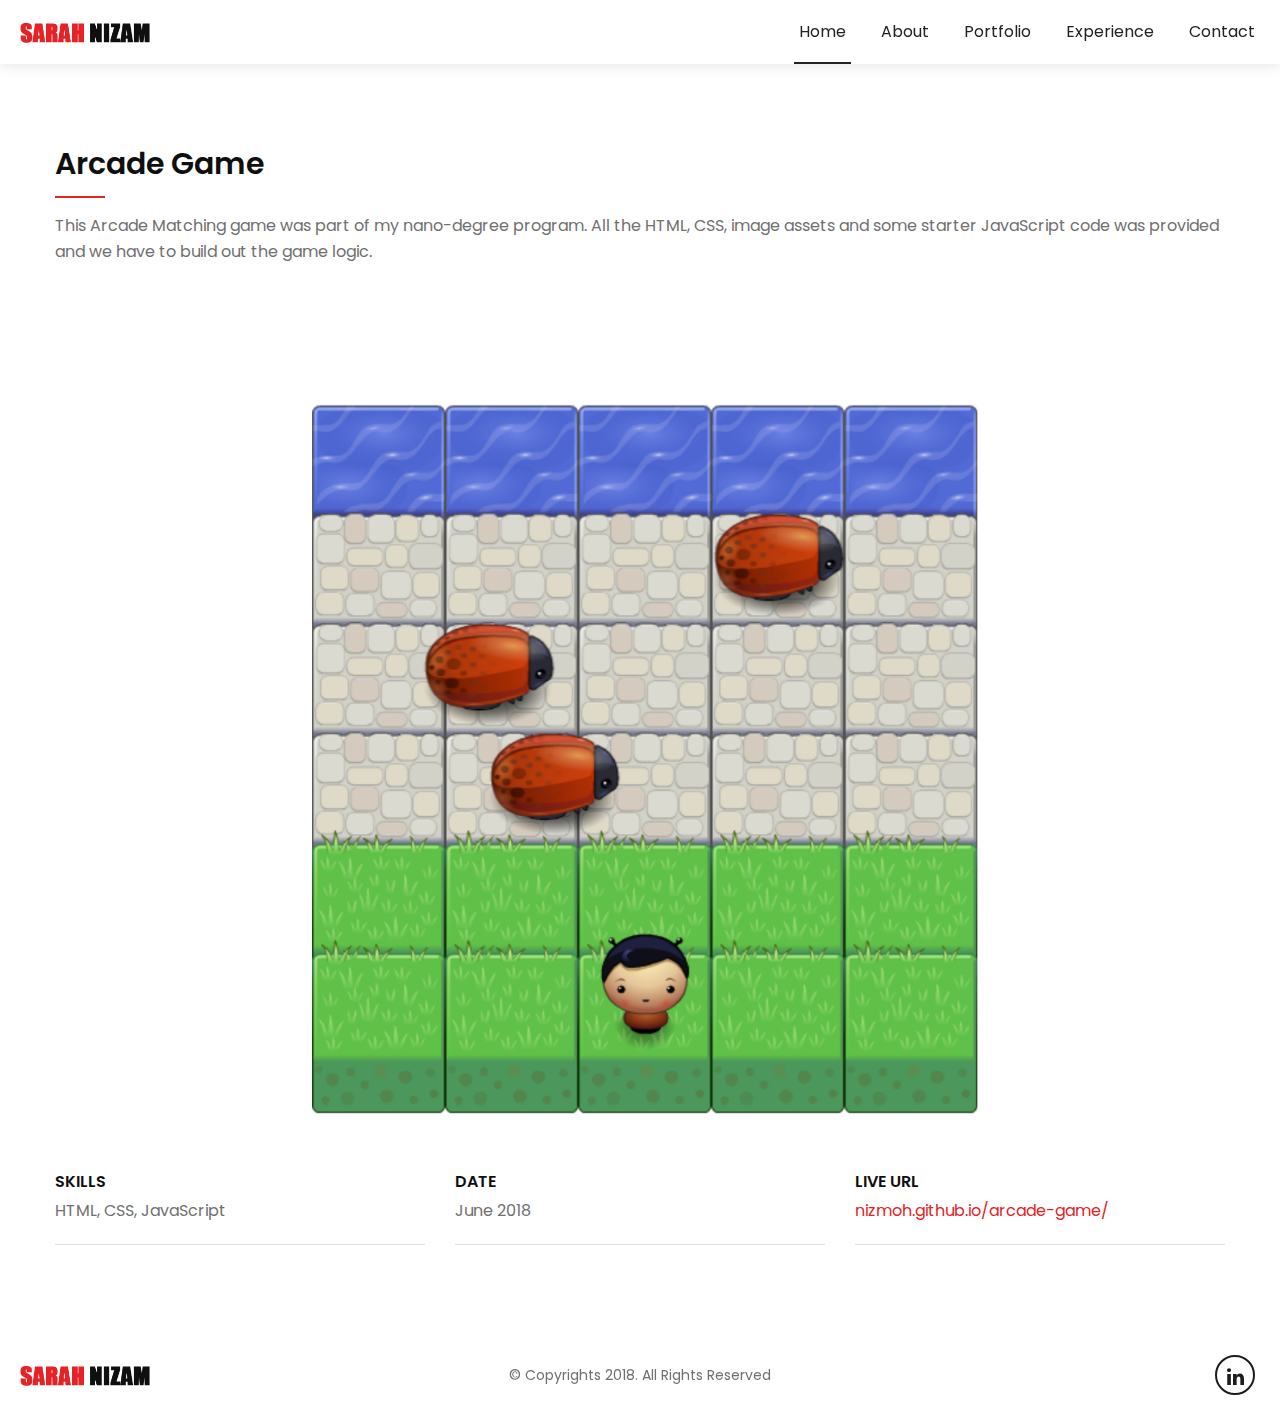
==== arcade-game-project.html @ ceddd2cd "init commit" ====
<!DOCTYPE html>
<html lang="en">
<head>
<title>SARAH NIZAM - Arcade Game</title>
<meta charset="utf-8">
<meta http-equiv="X-UA-Compatible" content="IE=edge">
<meta name="viewport" content="width=device-width, initial-scale=1.0">
<meta name="author" content="LitmusThemes">
<!-- description -->
<meta name="description" content="SARAH NIZAM - Arcade Games">
<link rel="shortcut icon" href="images/favicon.ico">

<link href="https://fonts.googleapis.com/css?family=Oswald:300,400,500,600,700" rel="stylesheet">
<link href="https://fonts.googleapis.com/css?family=Poppins:300,400,400i,500,600,700,800,900" rel="stylesheet"> 
<!-- Google Fonts -->
<link rel="stylesheet" type="text/css" href="css/bootstrap.css">
<!-- Bootstrap CSS -->
<link rel="stylesheet" type="text/css" href="css/font-awesome.css">
<!-- Font Awesome CSS -->
<link rel="stylesheet" type="text/css" href="css/animate.css">
<!-- animate CSS -->
<link rel="stylesheet" type="text/css" href="css/owl.carousel.css">
<!--- owl carousel Slider Css-->
<link rel="stylesheet" type="text/css" href="css/magnific-popup.css">
<!-- Lightbox CSS-->
<link rel="stylesheet" href="css/style.css">
<!-- Style CSS -->
<link rel="stylesheet" href="css/responsive.css">
<!-- Responsive  CSS -->
</head>
<body>
<div id="wrapper">
	
	<!--HEADER START-->
	<header id="header">
		<div class="container">
			<div class="navbar">
				<div class="logo">
					<span>
						<a href="index.html" id="logo">							
							<img class="logo-dark" src="images/logo.png" alt="Radiance">
						</a>
					</span>
				</div><!--/.logo-->
				<div class="navigation-row">
					<nav id="navigation">
						<button type="button" class="navbar-toggle" data-toggle="collapse" data-target=".navbar-collapse"> <i class="fa fa-bars"></i> </button>
						<div class="nav-box navbar-collapse collapse">
							<ul class="navigation-menu nav navbar-nav navbars scrollnav">
								<li class="active"><a href="index.html#home"><span>Home</span></a></li>
								<li><a href="index.html#about"><span>About</span></a></li>
								<li><a href="index.html#portfolio"><span>Portfolio</span></a></li>
								<li><a href="index.html#experience"><span>Experience</span></a></li>
								<li><a href="index.html#contact"><span>Contact</span></a></li>
							</ul><!--/.navigation-menu--> 
						</div><!--/.nav-box--> 
					</nav><!--/#navigation--> 
				</div><!--/.navigation-row--> 
			</div><!--/.navbar--> 
		</div><!--/.container--> 
	</header><!--/#header-->
	<!--HEADER END-->
	
    <section id="main">
        <div class="section">
        	<div class="container container-sm">
				<div class="row">
					<div class="col-12">
						<h3 class="hr-primary">Arcade Game</h3>
							<p>This Arcade Matching game was part of my nano-degree program. All the HTML, CSS, image assets and some starter JavaScript code was provided and we have to build out the game logic.</p>
						<div class="img-slider owl-carousel mt-30">
							<img src="images/arcade-game.png" alt="Modus Projectt">
						</div><!--/.img-slider-->
					</div><!--/col-->
					<div class="col-12">
						<div class="project-detail-col">
							<div class="row">
								<div class="col-md-4">
									<div class="info-inner"><strong>Skills</strong>
									<p>HTML, CSS, JavaScript</p></div>
								</div>
								<div class="col-md-4">
									<div class="info-inner">
										<strong>Date</strong>
										<p>June 2018</p>
									</div>
								</div>
								<div class="col-md-4">
									<div class="info-inner">
										<strong>Live URL</strong>
										<p><a href="https://nizmoh.github.io/arcade-game/" target="_blank">nizmoh.github.io/arcade-game/</a></p>
									</div><!--/.info-inner-->
								</div>
							</div><!--/.row-->
							
						</div><!--/.project-detail-col-->
					</div><!--/col-->
				</div><!--/.row-->
				</div><!--/.related-projects-->
            </div><!--/.container-->
        </div><!--/.section-->
    </section><!--/#main -->
	
	<!--FOOTER START-->
	<footer id="footer">
		<div class="container">
			<div class="row v-middle-col">
				<div class="col-lg-3">
					<figure class="footer-logo"><img src="images/logo.png" alt=""></figure>
				</div><!--.col-->
				<div class="col-lg-6 text-center">
					 <p class="copyright mb-0">&copy; Copyrights 2018. All Rights Reserved</p>
				</div><!--.col-->
				<div class="col-lg-3">
					<ul class="social-links justify-content-end d-flex">
						<li class="in"><a href="https://www.linkedin.com/in/sarah-nizamuddin/" target="_blank" title="Linkedin"><i class="fa fa-linkedin"></i></a></li>
					</ul><!--/.social-links-->
				</div><!--.col-->
			</div><!--/.row-->
		</div><!--/.container--> 
	</footer><!--#/footer--> 
	<!--FOOTER END--> 
	<a class="back-top" href="#"><i class="fa fa-angle-up" aria-hidden="true"></i></a>
</div><!--/#wrapper-->
<script src="js/jquery.js"></script> 
<!-- Latest jQuery Library File --> 
<script src="js/bootstrap.min.js"></script> 
<!-- Latest Bootstrap --> 
<script src="js/modernizr.min.js"></script> 
<!-- modernizer JS --> 
<script src="js/owl.carousel.min.js"></script> 
<!-- owl-carousel min js  -->
<script src="js/waypoints.min.js"></script> 
<!-- waypoints min js--> 
<script src="js/jquery.counterup.min.js"></script> 
<!-- counterup min js  --> 
<script src="js/jquery.magnific-popup.min.js"></script> 
<!-- Lightbox min js  -->
<script src="js/general-scripts.js"></script> 
<!-- Main Script --> 
</body>
</html>
---- css/style.css ----
/*
Author       : LitmusThemes
Template Name: Radiance - Portfolio Template
Version      : 1.0
*/

/*=============================================================
CSS SITEMAP >>>>

    01. GENERAL CSS
	02. PRELOADER CSS
	03. HEADER CSS
	04. COMMON PAGES CSS
	05. BANNER CSS
	06. BUTTONS CSS
	07. ABOUT SECTION CSS
	08. SKILLS SECTION CSS
	09. SERVICES SECTION CSS
	10. PORTFOLIO SECTION CSS
	11. EXPIRIENCE SECTION CSS
	12. TESTIMONIALS SECTION CSS
	13. FACTS SECTION CSS
	14. BLOG SECTION CSS
	15. CONTACT SECTION CSS
	16. FOOTER SECTION CSS
	17. BLOG PAGES CSS
	18. FORM STYLE
	19.	PROJECT DETAILS PAGE
	
==================================================*/

/*==============================================
01. GENERAL CSS
================================================*/
html, 
body {
	-webkit-font-smoothing: antialiased;
	-moz-font-smoothing: antialiased;
	-ms-font-smoothing: antialiased;
	font-smoothing: antialiased;
	-webkit-text-size-adjust: 100%;
}
body {
	font: 16px/1.6 'Poppins', Arial, Helvetica, sans-serif;
	color: #707070;
	font-weight: 400;
}
img {
	border: 0;
	max-width: 100%;
}
html {  
	-ms-overflow-style: scrollbar; 
}
.alltrans,
a, 
input[type="button"], 
input[type="submit"], 
button, 
table th, 
table td,
.navigation-menu > li > a span:after,
.btn,
.btn:after,
.section-title:after,
.service-icon,
.owl-dot,
.owl-nav > div,
.blog-img img,
.owl-nav > div:before,
.portfolio-box:after,
.portfolio-box img,
.portfolio-content {	
	-webkit-transition: all 0.4s ease;
	transition: all 0.4s ease;
}
a {
	color: #e52225;
	text-decoration: none;
}
a:hover, 
a:focus {
	color: #e52225;
	outline: none;
	text-decoration: underline;
}
.link-dark {
	color: #0f0f0f;	
}
.link-dark:hover, .link-dark:focus {
	color: #e52225;
	text-decoration: none;
}
@media screen and (-ms-high-contrast:active), (-ms-high-contrast:none) {
a:active {
	background-color: transparent;
}
}
strong {
	font-weight: 700;
}
small, 
.small {
	font-size: 85%;
}
sub, 
sup {
	font-size: 80%
}
p {
	margin: 0 0 20px;
}
h1, 
h2, 
h3, 
h4, 
h5, 
h6 {
	line-height: 1.3;
	margin: 0 0 15px;
	font-weight: 700;
	color: #0f0f0f;
}
h1, 
h2 {
	font-size: 60px;
}
h3 {
	font-size: 30px;
	font-weight: 600;
}
h4 {
	font-size: 24px;
	font-weight: 600;
}
h5 {
	font-size: 22px;
	margin-bottom: 10px;
	font-weight: 600;
}
h6 {
	font-size: 18px;
	margin-bottom: 10px;
	font-weight: 600;
}
#main {
	padding: 0;
	background: #fff;
}
.no-margin {
	margin: 0 !important;
}
.mt-0 {
	margin-top: 0;
}
.mb-05 {
	margin-bottom: 0;
}
.mt-05 {
	margin-top: 5px;
}
.mt-10 {
	margin-top: 10px;
}
.mt-20 {
	margin-top: 20px;
}
.mt-30 {
	margin-top: 30px;
}
.mt-40 {
	margin-top: 40px;
}
.mt-50 {
	margin-top: 50px;
}
.mt-60 {
	margin-top: 60px;
}
.mb-05 {
	margin-bottom: 5px;
}
.mb-10 {
	margin-bottom: 10px;
}
.mb-15 {
	margin-bottom: 15px;
}
.mb-20 {
	margin-bottom: 20px;
}
.mb-30 {
	margin-bottom: 30px;
}
.mb-40 {
	margin-bottom: 40px;
}
.mb-50 {
	margin-bottom: 50px;
}
.mb-60 {
	margin-bottom: 60px;
}
.no-padding {
	padding: 0 !important;
}
.pt-0 {
	padding-top: 0;
}
.pb-0 {
	padding-bottom: 0;
}
.pb-05 {
	padding-bottom: 5px;
}
.pt-10 {
	padding-top: 10px;
}
.pt-20 {
	padding-top: 20px;
}
.pt-30 {
	padding-top: 30px;
}
.pt-40 {
	padding-top: 40px;
}
.pt-50 {
	padding-top: 50px;
}
.pt-60 {
	padding-top: 60px;
}
.pb-10 {
	padding-bottom: 10px;
}
.pb-20 {
	padding-bottom: 20px;
}
.pb-30 {
	padding-bottom: 30px;
}
.pb-40 {
	padding-bottom: 40px;
}
.pb-50 {
	padding-bottom: 50px;
}
.pb-60 {
	padding-bottom: 60px;
}
.text-white {
	color: #fff !important;	
}
.text-dark {
	color: #454545 !important;
}
.text-primary {
	color: #e52225 !important;	
}
.text-lightgrey {
	color: #7a7a7a;	
}
.bg-lightgrey {
	background: #f5f5f5;	
}
.bg-darkgrey {
	background: #1c1c1c;
	color: #fff;
	position:relative;
	z-index:1;	
}
.bg-darkgrey:after {
	content: '';
	position: absolute;
	z-index: -1;
	left: 0;
	right: 0;
	top: 0;
	bottom: 0;
	background: rgba(0,0,0,0.4);
}
hr {
	border-color: #e5e5e5;	
}
.hr-lg {
	margin-top: 55px;
	margin-bottom: 55px;	
}
.bg-cover {
	-webkit-background-size: cover;
	background-size: cover;
	height: 100%;
	background-position: 50% 0;	
}
.bg-fixed {
	background-attachment: fixed;
	-webkit-background-size: cover;
	background-size: cover;
	background-position: 50% 0;	
}
.f-right {
	float: right;	
}
.f-left {
	float: left;	
}
.display-block {
	display: block;	
}
.display-inline-block {
	display: inline-block;	
}
.display-table {
	display: table;	
}
.font-weight300 {
	font-weight: 300;	
}
.font-weight400 {
	font-weight: 400;	
}
.font-weight500 {
	font-weight: 500;	
}
.font-weight600 {
	font-weight: 600;	
}
.font-weight700 {
	font-weight: 700;	
}
.font-weight800 {
	font-weight: 800;	
}
.font-weight900 {
	font-weight: 900;	
}
.img-radius {
	border-radius: 50%;
	border: 1px solid #d4d4d4;
	padding: 10px;
	background: #fff;
	box-shadow: 0 3px 5px rgba(0,0,0,0.1);	
}
.back-top {
	background:	#0f0f0f;
	width: 50px;
	height: 50px;
	border-radius: 50%;
	position: fixed;
	right: 25px;
	bottom: 80px;
	font-size: 30px;
	display: none;
	z-index: 10;
	border: 2px solid #fff;
}
.back-top:hover {
	background: #e52225;	
}
.back-top i {
	position: absolute;
	left: 14px;
	top: 5px;	
	color: #fff;
}
.v-middle-col {
	-ms-flex-align: center !important;
  	align-items: center !important;	
}
.justify-center {
	-ms-flex-pack: center !important;
 	 justify-content: center !important;
}
.justify-content-end {
  -ms-flex-pack: end !important;
  justify-content: flex-end !important;
}
.d-flex {
  display: -ms-flexbox !important;
  display: flex !important;
}
figure {
	margin:0;	
}

/*==============================================
02. PRELOADER CSS
================================================*/
.preloader {
	background: #fff;
	height: 100%;
	left: 0;
	position: fixed;
	right: 0;
	top: 0;
	z-index: 9999;
	text-align: center;
}
.loader-logo {
	top: 50%;
	position: absolute;
	text-align: center;
	left: 0;
	right: 0;
	margin-top: 50px;
	color: #242424;
	font-weight: 600;
	font-size: 26px;
}
.loader-logo img {
	width:130px; 
	height:auto;	
}
.preloader-bounce {
	width: 60px;
	height: 60px;
	margin: 0 auto;
	position: absolute;
	left: 0;
	right: 0;
	top: 50%;
	-webkit-transform: translateY(-50%);
	transform: translateY(-50%);
}

.preloader-bounce {
	position: relative
}
.pl-child {
	width: 100%;
	height: 100%;
	border-radius: 50%;
	background-color: #e52225;
	opacity: .9;
	position: absolute;
	top: 0;
	left: 0;
	-webkit-animation: pl-doubleBounce 2s infinite ease-in-out;
	animation: pl-doubleBounce 2s infinite ease-in-out
}
.pl-double-bounce2 {
	-webkit-animation-delay: -1s;
	animation-delay: -1s
}
@-webkit-keyframes pl-doubleBounce {
0%, 
100% {
-webkit-transform: scale(0);
transform: scale(0)
}
50% {
-webkit-transform: scale(1);
transform: scale(1)
}
}
@keyframes pl-doubleBounce {
0%, 
100% {
-webkit-transform: scale(0);
transform: scale(0)
}
50% {
-webkit-transform: scale(1);
transform: scale(1)
}
}


/*==============================================
03. HEADER CSS
================================================*/
#header {	
	position: fixed;
	left: 0;
	right: 0;
	top: 0;
	-webkit-transition: all 0.25s ease;
	transition: all 0.25s ease;
	z-index: 99;
	background:#fff;
	box-shadow: 0 0 15px rgba(0,0,0,0.13);
}
.navbar {
	padding: 0;
	margin: 0;
	border: 0;
	min-height: 1px;
}
.navbar-collapse {
	padding: 0;	
}
.logo span {
	display: table-cell;
	vertical-align: middle;	
}
#logo {
	display: block;	
}
.logo img {
	max-height: 24px;
	width: auto;	
}
#header.fixed .logo-dark {
	display: block;	
}
.navigation-menu > li {
	margin-left: 25px;
	font-size: 16px;
	font-weight: 400;
}
.navigation-menu > li > a {
	color:#222;
	display: block;
	position: relative;
	line-height: 34px;
	padding: 15px 5px;
}
.navigation-menu > li > a span {
	display: block;
}
.navigation-menu > li > a span:after {
	content: '';	
	background: #222;
	right:0;
	position: absolute;
	height: 2px;
	margin: 5px auto 0;
	width:0;
	bottom: 0;
}

.navigation-menu > li > a:hover span:after, 
.navigation-menu > li.active > a span:after {
	width:100%;
	left:0;
	right:auto;	
}
.navigation-menu > li > a:hover, 
.navigation-menu > li > a:focus, 
.navigation-menu > li.active > a {
	text-decoration: none;
	background: none;
}

/*==============================================
04. COMMON PAGES CSS
================================================*/
.container {
	max-width: 1480px;
	width: 100%;
	padding: 0 20px;
}
.container-sm {
	max-width: 1210px;	
}
.container:after {
	content: '';
	display: table;
	clear: both;
}
.section {
	padding: 80px 0;	
}
.section.section-sm {
	padding: 30px 0;	
}
.cta-row {
	text-align: center;
}
.bg-dark {
	position: relative;
	z-index: 1;
	color: #fff;	
}
.bg-dark:after {
	content: '';
	position: absolute;
	z-index: -1;
	background: #1c1c1c;
	opacity: 0.75;
	left: 0;
	right: 0;
	top: 0;
	height: 100%;	
}
.bg-dark .section-title {
	color:#fff;	
}
.section-title {
	position: relative;
	padding-bottom: 15px;
	text-align: center;
	overflow: hidden;
	margin-bottom: 60px;	
}
.section-title + p {
	margin-top: -40px;
	max-width:800px;
	width:100%;
	margin-left:auto;
	margin-right:auto;	
}
.section-title:before {
	content: '';
	width: 158px;
	margin: 0 auto;
	height: 1px;
	position: absolute;
	left: 0;
	right: 0;
	bottom: 1px;
	background: #d0d0d0;
}
.section-title:after {
	content: '';
	width: 50px;
	margin: 0 auto;
	height: 3px;
	position: absolute;
	left: 0;
	right: 0;
	bottom: 0;
	background: #e52225;
}
.section-title-left {
	text-align: left;
	margin-bottom: 25px;	
}
.section-title-left:after {
	left: 20px;	
}
.section-title-left:before,
.section-title-left:after {
	margin:0;	
}
.subtitle {
	display: block;
	font-size: 0.4em;
	margin-bottom: 2px;
	font-weight: 400;
}
.overflowhidden {
	overflow: hidden; 	
}

/*==============================================
05. BANNER CSS
================================================*/
.intro-banner {
	position:relative;
	height:100vh;
	display: -webkit-box; 
	display: -webkit-flex; 
	display: -ms-flexbox; 
	display: flex; 	
	-webkit-box-align: center; 
	-webkit-align-items: center; 
	-ms-flex-align: center; 
	align-items: center;
	z-index:1;
}
.main-img {
	height:100%;
	-ms-flex: 0 0 50%;
	flex: 0 0 50%;
	max-width: 50%;
	width:100%;
	min-height:1px;
	background-size:cover;
	background-position:50% 0;	
}
.intro-banner-section {
	max-width: 800px;
	width:100%;
	margin:0 auto;
	text-align:center;		
}
.intro-banner-content {
	padding: 50px;
}
.intro-banner-content h1 {
	line-height: 1.2;
}
.intro-banner-content p:last-of-type {
	margin:0;
}
.intro-banner-content h1 strong {
	display:block;	
	font-size: 0.7em;
}
.intro-banner-content h3 {
	padding:10px 0;	
}
.scroll-down {
	position:absolute;
	width:160px;
	height:80px;
	bottom:15px;
	left:0;
	right:0;
	margin:0 auto;	
}
.mouse-icon {
  border: 2px solid #0f0f0f;
  height: 46px;
  width: 30px;
   border-radius: 25px;
  z-index: 1;
  position:absolute;
  left:0;
  right:0;
  margin:0 auto;
  bottom:10px;
}
.mouse-icon .wheel {
	display:block;
	-webkit-animation: drop 1s linear infinite;
	animation: drop 1s linear infinite;
}
.mouse-icon .wheel {
  position: relative;
  border-radius: 10px;
  width: 2px;
  height: 6px;
  background: #0f0f0f;
  top: 4px;
  margin:0 auto;
}
@-webkit-keyframes drop {
  0% {
    top: 5px;
    opacity: 0;
  }
  30% {
    top: 10px;
    opacity: 1;
  }
  100% {
    top: 25px;
    opacity: 0;
  }
}
@keyframes drop {
  0% {
    top: 5px;
    opacity: 0;
  }
  30% {
    top: 10px;
    opacity: 1;
  }
  100% {
    top: 25px;
    opacity: 0;
  }

}

.main-banner {
	height: 100vh;
	width: 100%;
	position: relative;
	background: #0f0f0f;
	overflow:hidden;
}
.banner-contentbox {
	position: absolute;
	left: 0;
	top: 80px;
	right: 0;
	bottom: 0;
	z-index: 2;	
	text-align:center;
}
.banner-content {
	position: absolute;	
	top: 50%;
	-webkit-transform: translateY(-50%);
	transform: translateY(-50%);
	left: 0;
	right: 0;
	padding: 0 10px;
	color: #fff;
	margin: 0 auto;
	z-index: 2;
}
.banner-content h1 {
	color: #fff;
	font-size: 90px;
	text-transform: none;	
}
.social {
	margin: 20px 0 40px;	
}
.social a {
	display: inline-block;
	color: #fff;
	margin: 0 10px;
}
.social span {
	text-transform: uppercase;
	letter-spacing: 0.03em;
	font-size: 16px;
	margin-right: 10px;		
}
.typed-cursor {
	-webkit-animation: blinkme 0.6s ease infinite;
    animation: blinkme 0.6s ease infinite;
}
@-webkit-keyframes blinkme {
    0% {
        opacity: 1;
    }
	50% {
        opacity: 0;
    }
    100% {
      opacity: 1;
    }
}

@keyframes blinkme {
   	0% {
        opacity: 1;
    }
	50% {
        opacity: 0;
    }
    100% {
      opacity: 1;
    }
}
.hero-section-btn .scroll-down {
	width:auto;
	height:auto;
}
.hero-section-btn .scroll-down:after {
	border:0;
	left:auto;
}

/*==============================================
06. BUTTONS CSS
================================================*/
.btn {
	border-radius: 5px;
	background: #e52225;
	line-height: 50px;
	text-align: center;
	padding: 0 25px;
	text-transform: uppercase;
	font-family: 'Poppins', Arial, Helvetica, sans-serif;
	font-weight: 600;
	letter-spacing: 0.02em; 
	position: relative;
	z-index: 1;	
	font-size: 16px;
	color: #fff;
	border:0;
}
.btn:hover {
	color: #fff;
	text-decoration: none;	
}
.btn:focus {
	outline: none;
	box-shadow: none;	
	color: #fff;
}
.btn i {
	position: relative;
	top: 1px;
	margin-left: 2px;	
}
.btn:after {
	content: '';
	position: absolute;
	z-index: -1;
	right: 0;
	width: 0;
	top: 0;
	height: 101%;
	background: rgba(0,0,0,0.2);	
}
.btn:hover:after {
	left: 0;
	width: 100%;	
}
.btn.btn-outline {
	background: none;
	border: 1px solid;	
}
.btn.btn-outline.btn-outline-white {
	border-color: #fff;
	color: #fff;	
}
.btn.btn-outline.btn-outline-white:after {
	background: #fff;	
}
.btn.btn-outline.btn-outline-white:hover,
.btn.btn-outline.btn-outline-white:focus {
	color: #1c1c1c;	
}
.btn.btn-outline-white:focus:after {
	width: 100%;
}
.btn.btn-sm {
	line-height: 37px;
	padding: 1px 20px 0;	
	font-size: 12px;
}

.btn.btn-danger {
	background: #d43f3a;	
}
.btn.btn-warning {
	background: #f0ad4e;	
}
.btn.btn-info {
	background: #5bc0de;	
}
.btn.btn-success {
	background: #5cb85c;	
}
.btn.btn-primary {
	background: #e52225;
}
.btn.btn-grey {
	background: #888;
}
.btn:active, 
.btn.active {
	-webkit-box-shadow: none;
	-moz-box-shadow: none;
	box-shadow: none;
}
.btn.btn-outline, 
button.btn-outline {
	background: none;
	border: solid 2px #e52225;
	color: #e52225;
}
.btn.btn-outline:after, 
button.btn-outline:after {
	background:#e52225;	
}
.btn.btn-outline:hover, 
button.btn-outline:hover {
	color: #fff;
}

/*==============================================
07. ABOUT SECTION CSS
================================================*/
.about-section.bg-dark {
	background: url(../images/bg/bg-geometric.png) repeat;
	background-size: cover;	
}
.about-box {
	position: relative;
	z-index: 2;
}

/*==============================================
08.	SKILLS SECTION CSS
================================================*/
.skills-row {
	margin-top: 30px;	
}
.skill-bar {
    height: 5px;
    position: relative;
    background: #cfcfcf;
	margin: 60px 0 15px;
}
.skill-label {
    display: block;
    position: relative;
    top: -40px;
	font-weight: 500;
}
.progress-bar-value {
    display: block;
    height: 100%;
	overflow: visible !important;
	left: 0;
	min-width: 14px;
    position: absolute;
    z-index: 1;
	right: 0;
    background: #e52225;
	bottom: 0;
}
.progress-bar-value:after {
	content: '';
	position: absolute;
	left: 100%;
	margin-left: -7px;
	background: #e52225;
	height: 14px;
	width: 14px;
	border-radius: 50%;
	display: block;
	top: -5px;
}
.progress-value {
	position: absolute;
	left: 100%;
	margin-left: -20px;
	top: -20px;
	font-size: 14px;
	background: #e52225;
	color: #fff;
	width: 40px;
	text-align: center;
	line-height: 26px;
}
.progress-value:after {
	content:'';
	border-top: 5px solid #e52225;
	border-left: 5px solid transparent;
	border-right: 5px solid transparent;
	width: 0;
	height: 0;
	position: absolute;
	top: 100%;
	left: 0;
	right: 0;
	margin: 0 auto;
}

/*==============================================
09.	SERVICES SECTION CSS
================================================*/
.service-box h3 {
	margin-bottom: 10px;
	font-size: 24px;	
}
.service-icon {
	display: block;
	font-size: 40px;
	margin: 0 0 20px;	
}
.service-icon i {
	display:block;	
}
.service-box {
	padding: 40px 20px 20px;
	position: relative;
	background:#fff;
	text-align:left;
	border-bottom: 2px solid #d3d3d3;
	height:100%;
}
.service-box:hover .service-icon {
	color: #e52225;	
}
.services-list {
	counter-reset: service-counter;	
}
.service-box:before {
    counter-increment: service-counter;
    content: "0" counter(service-counter) ". ";
	font-size:60px;
	font-weight:700;
	opacity:0.1;
	position:absolute;
	line-height:1;
	right:0;
	top:40px;
}

/*==============================================
10.	PORTFOLIO SECTION CSS
================================================*/
.portfolio-section {
	position:relative;
}
.title-secondary {
	position:absolute;
	right:50%;
	top:0;
	z-index:9;
	background:#fff;
	color:#222;
	padding:15px 30px; 
}
.title-secondary.title-secondary-dark {
	background: #222;
	color:#fff;	
}
.portfolio-items {
	margin: 0;
	padding:0;
	list-style: none;
	display: -webkit-box; 
	display: -webkit-flex; 
	display: -ms-flexbox; 
	display: flex; 
}
.portfolio-items > li {
	-ms-flex: 0 0 25%;
	flex: 0 0 25%;
	max-width: 25%;
	width:100%;
	min-height:1px;
}
.portfolio-items > li img {
	max-width: 100%;
	width: auto;
}
.portfolio-box {
	display: block;	
	position: relative;
	overflow: hidden;
}
.portfolio-box img {
	width:100%;
}
.portfolio-box:hover img {
	-webkit-transform: scale(1.15) rotate(2deg);
	transform: scale(1.15) rotate(2deg);	
}
.portfolio-box:after {
	content: '';
	position: absolute;
	left:0 ;
	top: 0;
	right: 0;
	height: 100%;
	background: #0f0f0f;
	opacity: 0;	
	-webkit-transition: all 0.25s ease;
	transition: all 0.25s ease;
}
.portfolio-box:hover:after {
	opacity: 0.85;
}
.portfolio-box:hover .portfolio-content {
	-webkit-transform: translateY(-50%);
	transform: translateY(-50%);
	opacity: 1;
}
.portfolio-content {
	position: absolute;
	left: 0;
	right: 0;
	z-index: 1;
	top: 50%;
	color: #fff;
	text-align: center;
	padding: 20px;
	-webkit-transform: translateY(-40%);
	transform: translateY(-40%);
	opacity: 0;	
}
.portfolio-content h4 {
	color: #fff;
	margin: 0 0 10px;
}
.zoom-icon, .project-details-trigger {
	width: 50px;
	height: 50px;
	background: #fff;
	border-radius: 50%;
	text-align: center;
	font-size: 20px;
	line-height: 50px;
	display: inline-block;
	margin: 2px;
	color: #0f0f0f;
}
.mfp-counter {
	display: none;	
}
.mfp-title {
	padding:15px 0 0;
	text-align:center;
	color:#fff;
	font-size:18px;	
	font-weight:500;
}
.mfp-container .mfp-close {
    background: #e52225;
    color: #fff;
    line-height: 42px;
    height: 50px;
    width: 50px;
    font-size: 34px;
    right: 0;
    opacity: 1;
    border-radius: 0;
    text-align: center;
    font-weight: 400;
    top: 0;
    padding: 0;
    position: fixed;
}

/*==============================================
11.	EXPIRIENCE SECTION CSS
================================================*/
.timeline-row, .timeline-section {
	position: relative;
	z-index: 1;
}
.timeline-row + .timeline-row {
	padding-top: 38px;	
}
.timeline-section:before, .timeline-section:after {
	content: '';
	position: absolute;
	background: #d4d4d4;
	width: 10px;
	height: 10px;
	border-radius: 50%;
	top: 0;
	left: 50%;
	margin-left: -6px;	
}
.timeline-section:after {
	top: auto;
	bottom: 0;	
}
.timeline-row:after {
	content: '';
	display: table;
	clear: both;	
}
.timeline-row:before {
	content: '';
	position: absolute;
	left: 0;
	right: 0;
	height: 100%;
	width: 1px;
	background: #d4d4d4;
	margin: 0 auto;
	top: 0;
	z-index: -1;
}
.timeline-col {
	float: right;
	width: 50%;
	padding: 0 60px;	
	font-size: 16px;
	position: relative;	
}
.timeline-box {
	border: 1px dashed #d4d4d4;
	border-radius: 8px;
	padding: 25px 30px;
	background:#f5f5f5;
}
.timeline-box h4 {
	font-size: 22px;
	font-weight: 600;
	margin: 0;	
}
.timeline-box p {
	margin: 0;	
}
.timeline-subtitle {
	display: block;
	color: #8a8a8a;
	font-weight: 600;
	font-size: 17px;
	margin: 2px 0 10px;
}
.timeline-year {
	position: absolute;
	left: 0;
	background: #fff;
	border: 1px solid #d4d4d4;
	border-radius: 50%;
	padding: 8px;
	box-shadow: 0 3px 5px rgba(0,0,0,0.1);
	top: 50%;
	-webkit-transform: translateY(-50%);
	transform: translateY(-50%);	
	margin-left: -38px;
}
.timeline-year strong {
	width: 56px;
	height: 56px;
	border-radius: 50%;
	display: block;
	background: #e52225;
	color: #fff;
	line-height: 56px;
	text-align: center;	
	font-weight: 600;
}
.timeline-row:nth-child(2n) .timeline-col {
	float: left;	
}
.timeline-row:nth-child(2n) .timeline-col .timeline-year {
	left: 100%;	
}
.timeline-row:nth-child(2n) .timeline-col .timeline-year strong {
	background: #1c1c1c;	
}
.hire-section {
	background:#e52225;
	color:#fff;
	text-align:center;
	padding:60px 0 50px;
	background:url(../images/bg/hire-bg.jpg);
	position:relative;
	z-index:1;
	font-size:18px;
	background-size:cover;
}
.hire-section:after {
	content:'';
	position:absolute;	
	left:0; 
	right:0;
	top:0; 
	height:100%;
	background:#212121;
	z-index:-1;
	opacity:0.8;
}
.hire-section h3 {
	color:#fff;	
	font-size:50px;
	text-transform:none;
}

/*==============================================
12.	TESTIMONIALS SECTION CSS
================================================*/
.testimonials-section {
	border-bottom: 1px solid #d4d4d4;
}
.client-img {
	margin-bottom: 30px;	
}
.testimonials-box {
	background: #fff;
	text-align:center;
	/*border:2px solid #e9e9e9;*/	
}
.owl-carousel .owl-item .client-img img {
	width: auto;
	display: block;
	margin: 0 auto;	
	max-width: 100px;
	padding:5px;
}
.testimonials-slider .owl-dots {
	margin-top: 40px;	
}
.client-words {
	position: relative;
	padding: 0 25px 5px;
	line-height: 1.5;	
	font-size:20px;
	font-weight:500;
}
.client-words:before {
	content: '“';
	color: #e52225;
	font-size: 70px;
	display:block;
	margin:0 auto;
	line-height: 40px;
	font-family: "Times New Roman", Times, serif;
	font-weight: bold;
}
.client-name {
	display: block;
	font-size: 18px;
	font-weight: 600;
	color: #0f0f0f;			
}
.designation {
	font-size: 15px;	
}
.owl-dots {
	text-align: center;	
	font-size: 0;
}
.owl-dot {
	border-radius: 50%;
	width: 10px;
	height: 10px;
	background: #8b8b8b;
	margin: 8px 4px;
	display: inline-block;	
}
.owl-dot.active, .owl-dot:hover {
	background: #0f0f0f;		
}
.controls-nav .owl-controls { 
	position: relative; 
	display: table; 
	margin: 0 auto; 
}
.owl-nav > div { 
	position: absolute; 
	left: 0; 
	font-size: 0;
	line-height: 1;
	border-radius: 50%;  
}
.owl-nav > div:before { 
	content:"\f104"; 
	font-family:'FontAwesome'; 
	color: #0f0f0f; 
	opacity: 0.5;  
	font-size: 36px; 
}
.owl-nav > div.owl-next:before { 
	content:"\f105"; 
}
.owl-nav > div.owl-next { 
	left: auto; 
	right: 0; 
}
.controls-nav .owl-nav > div.owl-next { 
	left: 100%; 
}
.controls-nav .owl-nav > div { 
	margin-right: 30px; 
	right: 100%; 
	left: auto; 
	top: -5px;
}
.controls-nav .owl-nav > div.owl-next { 
	right: auto; 
	left: 100%; 
	margin: 0 0 0 30px; 
}
.controls-nav .owl-nav > div:hover:before {
	color: #e52225;
	opacity: 1;	
}
.testimonials-slider:before, .testimonials-slider:after {
	position:absolute;
	left:0;
	top:0;
	width:30%;
	background: -moz-linear-gradient(left, rgba(255,255,255,1) 0%, rgba(125,185,232,0) 100%);
background: -webkit-linear-gradient(left, rgba(255,255,255,1) 0%,rgba(125,185,232,0) 100%);
background: linear-gradient(to right, rgba(255,255,255,1) 0%,rgba(125,185,232,0) 100%);
filter: progid:DXImageTransform.Microsoft.gradient( startColorstr='#ffffff', endColorstr='#007db9e8',GradientType=1 );
	height:100%;
	z-index:1;
	content:'';	
}
.testimonials-slider:after {
	left:auto;
	right:0;
	-webkit-transform:rotate(180deg);
	transform:rotate(180deg);	
}

/*==============================================
13.	FACTS SECTION CSS
================================================*/
.facts-section .subtitle {
	letter-spacing: 0;
	font-size: 0.35em;
	margin: 5px 0;	
}
.counter-box {
	font-size: 15px;
	line-height: 1.4;
}
.count-number {
	display: block;
	font-size: 60px;
	font-weight: 600;
	margin-bottom: 5px;
}

/*==============================================
14.	BLOG SECTION CSS
================================================*/
.blog-section {
	padding-bottom: 40px;	
}
.posted-date {
	background: #e52225;
	border-radius: 5px;
	color: #fff;
	float: left;
	text-align: center;
	font-size: 28px;
	line-height: 1;
	padding: 8px 12px;
	margin-right: 30px;
	position:absolute;
	left:15px;
	bottom:15px; 
}
.posted-date small {
	font-size: 12px;
	display: block;
	font-weight: 500;	
}
.posted-date small:first-child {
	margin-bottom: 2px;	
}
.blog-details {
	overflow: hidden;	
}
.blog-col {
	margin-bottom: 40px;	
}
.post-row {
	font-size: 14px;	
}
.post-row a {
	border-bottom: 1px solid;
	padding-bottom: 1px;
	text-decoration: none;
	color: #0f0f0f;
	line-height: 1.4;
	display: inline-block;
}
.post-row a:hover {
	color: #e52225;	
}
.tag-btn {
	display: inline-block;
	margin-right: 5px;
	color: #707070;
	border: 1px solid;
	border-radius: 5px;
	font-size: 12px;
	padding: 1px 9px 0;
	line-height: 26px;	
}
.tag-btn:hover {
	text-decoration: none;
	color: #0f0f0f;
}
.read-more-arrow {
	width: 44px;
	height: 44px;
	text-align: center;
	line-height: 42px;
	padding-left: 2px;	
	color: #e52225;
	border: 1px solid #e52225;
	border-radius: 50%;
	display: table;
	font-size: 26px;
}
.read-more-arrow:hover {
	background: #e52225;
	color: #fff;
}
.blog-img {
	overflow: hidden;
	position:relative;	
}
.blog-img img {
	width: 100%;
}
.blog-col:hover .blog-img img {
	-webkit-transform: scale(1.1) rotate(2deg);
	transform: scale(1.1) rotate(2deg);
}

/*==============================================
15.	CONTACT SECTION CSS
================================================*/
.contact-section:after {
	opacity: 0.95;
}
.getintouch {
	position: relative;
	font-weight: 300;
	line-height: 1.7;
	text-align:center;
	height:100%;
	background:rgba(255,255,255,0.05);
	padding:25px;
	border-radius:5px;
}
.getintouch i {
	display:block;
	margin:0 0 20px; 
	font-size:42px;
}
.getintouch a {
	color: #fff;	
}
.getintouch address {
	margin: 0;	
}
.getintouch span {
	display: block;	
}
#btn-submit {
	padding:0 35px;	
}
/*==============================================
16.	FOOTER SECTION CSS
================================================*/
#footer {
	padding: 30px 0;	
}
.footer-logo img {
	max-width: 130px;
	width: 100%;
	height: auto; 
}
.social-links {
	margin: 0 0 0 auto;
	padding: 0;
	list-style: none;
}
.social-links li {
	margin: 0 5px;
}
.social-links li a {
	color: #1c1c1c;
	border: 2px solid;
	font-size: 20px;
	border-radius: 50%;
	width: 40px;
	height: 40px;
	line-height: 40px;
	text-align: center;
	float: left;		
	padding-left: 1px;
}
.copyright {
	font-size: 14px;
}
.social-links li a:hover {
	background: #1c1c1c;
	color: #fff;
	border-color: #1c1c1c;
}
.footer-dark {
	background: #1c1c1c; 
	color: #acacac;	
}
.footer-dark .social-links li a {
	color: #acacac;	
}
.footer-dark .social-links li a:hover {
	color: #1c1c1c;
	border-color: #fff; 
	background: #fff;	
}
.footer-logo {
	margin:0;	
}

/*==============================================
17.	BLOG PAGES CSS
================================================*/
body:not(.home) {
	padding-top: 64px;	 
}
.blog-detail-col h1 {
	font-size: 30px;	
	margin-bottom: 25px;
}
.blog-detail-col .post-row {
	font-size: 16px; 	
	font-weight: 500;
}
.blockquote-custom {
	border: 0;
	line-height:1.4;
	padding: 60px 80px;
	margin: 40px 0;
	font-size: 28px;
	font-weight: 500;
	text-align: center;	
	background-image:url(../images/bg/bg-geometric.png);
}
.blockquote-custom i {
	font-weight:400;	
}
.blockquote-custom .blockquote-footer:before {
	display: none;	
}
.blockquote-custom .blockquote-footer {
	font-size: 0.6em;
	text-transform: uppercase;	
	color: #8b8b8b;
}
.blog-detail-col p {
	margin-bottom: 25px;	
}
.social-share-links {
	margin: 0;
	padding: 0;
	list-style: none;
}
.social-share-links li {
	float: left;	
	margin: 0 3px;
}
.social-share-links li:first-child { margin-left:0; }
.social-share-links li a {
	color: #707070;
	display: block;
	border-radius: 50%;
	width: 36px;
	height: 36px;
	text-align: center;
	font-size: 18px;
	line-height :36px;
	padding-left: 1px;
	border: 1px solid #ddd;	
}
.social-share-links li.fb a:hover {
	color: #3b5998;	
	border-color: #3b5998; 
}
.social-share-links li.tw a:hover {
	color: #26a6d1;	
	border-color: #26a6d1; 
}
.social-share-links li.yt a:hover {
	color: #c4302b;	
	border-color: #c4302b; 
}.social-share-links li.in a:hover {
	color: #0e76a8;	
	border-color: #0e76a8; 
}
.tags-share {
	padding: 30px 0 50px; 	
}
.hr-primary:after {
	content: '';
	width: 50px;
	height: 2px;
	display: block;
	background: #e52225;
	margin: 13px 0 0;	
}
.comments-section {
	border: 1px solid #ddd;
	padding: 35px 40px 10px;	
}
.comments-list {
	margin: 0;
	padding: 0;
	list-style: none;	
}
.comments-list .avatar img {
	float: left;
	margin-right: 30px;	
	border-radius: 50%;
}
.comment-details {
	overflow: hidden;
	font-size: 14px;	
}
.comment-by {
	position: relative;
	margin-bottom: 10px;
	padding-right: 90px;
	font-size: 16px;
	font-weight: 600;
	color: #0f0f0f;
}
.comment-by .date {
	display: block;
	font-weight: 400;
	color: #707070;	
	font-size: 14px;
}
.comment-by .reply {
	position: absolute;
	top: 0;
	right: 0;
	border: 1px solid;
	padding: 4px 10px 3px;
	color: #707070;
	border-radius: 4px;
	font-weight: 400;
	font-size: 13px;
	text-decoration: none;
}
.comment-by .reply:hover {
	background: #e52225;
	color: #fff;
	border-color: #e52225;
}
.comments-list ul {
	list-style: none;
	margin: 0;
	border-top: 1px solid #ddd;
	border-bottom: 1px solid #ddd;
	padding: 30px 0 0 70px;	
}
.comments-list li + li {
	margin-top: 30px;	
}
.comments-list ul li + li {
	margin-top: 15px;	
}
.alignleft { 
	float: left; 
	margin: 0 30px 10px 0; 
}
.alignright { 
	float: right; 
	margin: 0 0 10px 30px; 
}
 
/*==============================================
18.	FORM STYLE
================================================*/
button, input[type="text"], 
input[type="password"], 
input[type="email"], 
input[type="tel"], 
input[type="search"], 
input[type="url"], 
textarea, 
select, 
input[type="submit"], 
input[type="button"] {
	font-size: 100%;
	margin: 0;
	vertical-align: baseline;
	*vertical-align: middle;
}
button, input[type="text"], 
input[type="password"], 
input[type="email"], 
input[type="tel"], 
input[type="search"], 
input[type="url"], 
textarea, 
input[type="submit"], 
input[type="button"] {
	-webkit-appearance: none;
	-webkit-border-radius: 0;
	border-radius: 0;
}
button, input {
	line-height: normal;
}
.form-control, 
input[type="text"], 
input[type="password"], 
input[type="email"], 
input[type="tel"], 
input[type="search"], 
input[type="url"], 
textarea, 
select, 
textarea.form-control {
	background: none;
	padding: 0 15px;
	height: 54px;
	line-height: 1.55;
	border: 0;
	border-bottom: 1px solid #d4d4d4;
	color: #707070;
	width: 100%;
	font-family: 'Poppins', Arial, Helvetica, sans-serif;
	-webkit-transition: border-color 200ms ease-in;
	transition: border-color 200ms ease-in;
	border-radius: 0;
	text-overflow: ellipsis;
	-webkit-box-shadow: none;
	-moz-box-shadow: none;
	box-shadow: none;
	font-size: 16px;
}
textarea, 
textarea.form-control {
	width: 100%;
	height: 150px !important;
	overflow: auto;
	resize: vertical;
	padding: 5px 15px;
	padding-top: 10px !important;
	font-family: 'Poppins', Arial, Helvetica, sans-serif;
}
select {
	height: 50px;
	padding: 10px 42px 9px 22px;
	-webkit-appearance: none;
	-moz-appearance: none;
	-ms-appearance: none;
	appearance: none;
	position: relative;
	z-index: 1;
	background: none;
	line-height: 1.25;
	border-radius: 50px;
	cursor: pointer;
	color: #707070;
	background: #fff;
	border: solid 1px #d4d4d4;
}
select::-ms-expand {
	display: none;
}
.custom-selectbox {
	overflow: hidden;
	display: block;
	margin: 0;
	position: relative;
}
.custom-selectbox:before {
	position: absolute;
	right: 1px;
	top: 1px;
	width: 48px;
	background: #fff;
	content: '';
	height: 48px;
}
.custom-selectbox:after {
	border-right: 2px solid #737373;
	border-top: 2px solid #737373;
	content: "";
	height: 10px;
	margin-top: -8px;
	position: absolute;
	right: 18px;
	top: 50%;
	-webkit-transform: rotate(135deg);
	transform: rotate(135deg);
	width: 10px;
	z-index: 1;
}
input[type="text"]:focus, 
input[type="password"]:focus, 
input[type="email"]:focus, 
input[type="tel"]:focus, 
input[type="search"]:focus, 
input[type="url"]:focus, 
textarea:focus, 
select:focus, 
.form-control:focus {
	border-color: #c3c3c3;
	background:none;
	-webkit-box-shadow: none;
	-moz-box-shadow: none;
	box-shadow: none;
	outline:none !important;
	
}
input::-moz-focus-inner, 
button::-moz-focus-inner,
select {
	border: 0;
	padding: 0;
}
input[type="button"], 
input[type="submit"], button {
	border: 0;
	cursor: pointer;
	width: auto;
	overflow: visible;
	vertical-align: middle;
	text-decoration: none;
	font-family: 'Poppins', Arial, Helvetica, sans-serif;
}

::-webkit-input-placeholder {
	opacity: 1;
}
::-moz-placeholder {
	opacity: 1;
}
:-ms-input-placeholder {
	opacity: 1;
}
:-moz-placeholder {
	opacity: 1;
}
.form-group {
	margin-bottom:40px;	
}
.form-control.form-control-white {
	color: #fff;
	border-color:#fff !important;
}
.form-control-white::-webkit-input-placeholder {
	opacity: 1;
	color: #fff;	
}
.form-control-white::-moz-placeholder {
	opacity: 1;
	color: #fff;	
}
.form-control-white:-ms-input-placeholder {
	opacity: 1;
	color: #fff;	
}
.form-control-white:-moz-placeholder {
	opacity: 1;
	color: #fff;	
}

/*==============================================
19.	PROJECT DETAILS PAGE
================================================*/
.project-detail-col strong {
	color:#0f0f0f;
	font-weight:600;
	line-height:1;
	margin-bottom:8px;
	text-transform:uppercase;
	display:block;
}
.project-detail-col h3 {
	font-weight: 700;
}
.view-project {
	margin-top: 20px;	
}
.related-projects h3 {
	font-weight:700;	
}
.related-projects {
	padding-top: 30px;	
}
.related-projectbox figure {
	margin-bottom:20px;	
}
.related-projectbox h4 a {
	color: #242424;
}
.related-projectbox h4 {
	font-size: 18px;
	margin-bottom: 5px;
	text-transform: uppercase;
}
.img-slider .owl-dots {
	margin:20px 0;	
}
.info-inner {
	border-bottom:1px solid #ddd;
	height:100%;
	padding:20px 0;
}
.info-inner p {
	margin:0;
}
.particles-section {
	position:absolute;
	left:0;
	top:0;
	height:100%;
	width:100%;
	z-index:-1;	
}
#form-messages:not(:empty) {
    border-radius: 5px;
    padding: 10px 15px;
	color: #fff;
	font-size: 14px;
	margin-top: 20px;
}
---- css/responsive.css ----
@media only screen and (min-width: 768px) {
	.navbar-toggle {
		display:none;	
	}
	.collapse:not(.show) {
		display:block;	
	}
	.navbar-nav {
		-ms-flex-direction: row;
  		flex-direction: row;
		-ms-flex-align: center;
  		align-items: center;	
	}
	.nav-box {
		height:auto !important;	
	}

}

@media only screen and (max-width: 1440px) {
	.intro-banner-content {
		padding:30px 60px;	
	}
	.intro-banner-content h1 {
		font-size:46px;	
	}
}

@media only screen and (max-width: 1199px) {
	.banner-content h1 { 
		font-size: 74px; 
	}
	.navigation-menu > li { 
		margin-left: 25px; 
	}
	.section { 
		padding: 65px 0; 
	}
	.service-box h3 { 
		font-size: 22px; 
	}
	.blog-details h4 {
		font-size: 22px;	
	}
	.blog-section {
		padding-bottom: 25px;
	}
	.hire-section h3 {
		font-size:40px;	
	}
	.hire-section {
		font-size:16px;
		padding:40px 0;	
	}
	.title-secondary {
		-webkit-transform:translateX(50%);
		transform:translateX(50%);
	}
}

@media only screen and (max-width: 991px) {
	.logo img {
		max-width: 130px;
	}
	.navigation-menu > li {
		margin-left: 20px;
		font-size: 13px;		
	}
	.banner-content h1 { 
		font-size: 56px; 
	}
	.about-box {
		font-size: 16px;
	}
	h1, h2 {
		font-size: 40px;	
		line-height: 1.2;
	}
	.timeline-col {
		padding: 0 0 0 60px;	
	}
	.timeline-row:nth-child(2n) .timeline-col {
		padding: 0 60px 0 0;	
	}
	.timeline-box {
		padding: 20px;	
	}
	.timeline-col {
		font-size: 15px;	
	}
	.facts-section .section-title-left {
		float: none; 
		text-align: center;
		margin: 0 auto 35px;	
	}
	.facts-section .section-title-left:before, 
	.facts-section .section-title-left:after {
		margin-left: auto;
		margin-right: auto;	
	}
	.blog-col {
		margin-bottom: 30px;
	}
	.contact-box {
		padding-top: 10px;	
	}
	#footer .row > div {
		display: block;
		text-align: center;
		margin: 10px 0;
	}
	.social-links {
		-ms-flex-pack: center !important;
  		justify-content: center !important;	
	}
	#footer {
		padding: 20px 0;	
	}
	.social-links {
		float: none;
		margin: 0 auto;
		display: table;	
	}
	.mfp-image-holder .mfp-content {
		max-width: 90%;	
	}
	.blog-detail-col h1 {
		font-size: 24px;
		line-height: 1.4;
		margin-bottom: 20px;	
	}
	.blog-detail-col .post-row {
		margin-bottom: 25px;
	}
	.blockquote-custom {
		padding: 45px 60px;
		font-size: 22px;	
	}
	.blog-detail-col p {
		margin-bottom: 20px;	
	}
	.post-share {
		float: none;
		margin-top: 20px;		
	}
	.tags-share {
		padding: 15px 0 35px;	
	}
	.counter-box {
		margin-top: 25px;
		font-size: 14px;
	} 
	.counter-box br {
		display: none;	
	}
	.facts-row {
		margin-top: -20px;	
	}
	.count-number {
		font-size: 42px;
		margin: 0;	
	}
	.contact-box {
		text-align:center;	
	}
	.main-img {
		-ms-flex: 0 0 100%;
		flex: 0 0 100%;
		max-width: 100%;
		height:70vh;	
	}
	.intro-banner {
		display:block;
		height:auto;
	}
	.scroll-down {
		display:none; 	
	}
	.intro-banner-content {
		padding:200px 50px 170px;	
	}
	.testimonials-slider::before, .testimonials-slider::after {
		display:none;	
	}
}

@media only screen and (max-width: 767px) {
	.navbar-toggle {
		padding: 0;
		margin: 0;
		color: #222;	
		font-size: 28px;
		position: absolute;
		right: 0;
		top: 50%;
		background:none;
		-webkit-transform: translateY(-50%);
		transform: translateY(-50%);
	}
	.banner-content h1 { 
		font-size: 40px; 
	}
	.navbar-toggle:focus {
		outline:none;	
	}
	.section {
		padding: 50px 0;
	}
	h1, h2 {
		font-size: 34px;	
	}
	h3 {
		font-size: 26px;	
	}
	h4 {
		font-size: 22px;	
	}
	.nav-box {
		position: absolute;	
		left: -20px;
		right: -20px;
		border: 0;
		box-shadow: none;
		background: #fff;
		top: 100%;
	}
	.navbar {
		padding:20px 0;	
	}
	.navbar-nav {
		margin: 0;	
	}
	.navigation-menu > li {
		display: block;	
		margin: 0;
		border-top: 1px solid #d0d0d0;
		font-size: 15px;
	}
	.navigation-menu > li > a {
		color:#707070;
		padding:15px 20px;
		line-height:1.2;
	}
	.navbar-nav {
		max-height: calc(100vh - 64px);
		min-height: calc(100vh - 64px);
		overflow-y: auto;
		display:block;
	}
	.navigation-menu > li > a span:after {
		display: none;	
	}
	
	.social span {
		font-size: 15px;	
	}
	.social {
		margin-bottom: 30px;	
	}
	.main-banner {
		height: auto;	
	}
	.banner-contentbox {
		position: relative;
		-webkit-transform: none;
		transform: none;	
		top: auto;
	}
	.banner-content {
		position: relative;
		-webkit-transform: none;
		transform: none;
		z-index: 3;
		padding: 190px 0 100px;
	}
	.banner-img {
		position: absolute;	
		left: 0;
		right: 0;
		top: 0;
		bottom: 0;
	}
	.about-box,
	body, 
	.verticle-middle-col {
		font-size: 15px;	
	}
	.about-box {
		padding: 0 0 5px;	
	}
	.service-box h3,
	.timeline-box h4 {
		font-size: 20px;	
	}
	.timeline-col {
		float: none;
		width: auto;
		padding: 0;
		text-align: center;	
	}
	.timeline-year, .timeline-row:nth-child(2n) .timeline-col .timeline-year {
		left: 50%;
		top: 0;
		-webkit-transform: translate(-50%,0);	
		transform: translate(-50%,0);	
		margin: -37px 0 0;
	}
	.timeline-row {
		margin-top: 30px;
		padding-top: 37px;	
	}
	.timeline-section {
		margin-top: -10px;
	}
	.timeline-row:before,
	.timeline-section:before,
	.timeline-section:after {
		display: none;
	}
	.timeline-row:nth-child(2n) .timeline-col {
		padding: 0;	
	}
	.timeline-box {
		padding: 55px 20px 25px;	
	}
	.section-title {
		margin-bottom: 40px;	
	}
	.section-title-left {
		margin-bottom: 20px;	
	}
	.skill-bar {
		margin: 70px 0 10px;	
	}
	.blog-section {
		padding-bottom: 20px;
	}
	.blockquote-custom {
		padding: 35px 50px;	
	}
	.alignleft, .alignright {
		float: none;
		margin: 5px 0 30px;
		width: 100%;	
	}
	.main-slider, .video-section {
		position: absolute;
		left: 0; 
		right: 0;
	}
	.btn.btn-sm {
		line-height: 36px;
		padding: 0 15px;	
	}
	.back-top {
		display: none !important;	
	}
	.timeline-year {
		z-index:1;
	}
	.hire-section h3 {
		font-size:34px;	
	}
	.related-projectbox {
		text-align:left;
		margin:0 0 20px;
	}
	.info-inner .tag-btn {
		margin-bottom:10px;	
	}
	.intro-banner-content h1 {
		font-size:36px;
	}
	.intro-banner-content h4 {
		font-size:18px;	
	}
	.intro-banner-content {
		padding:150px 40px 80px;	
	}
	.client-words {
		font-size:18px;	
		padding:0;
	}
	.main-img {
		height:550px;	
	}
}
@media only screen and (max-width: 567px) {
	.banner-content h1 { 
		font-size: 28px; 
	}
	.container {
		padding: 0 15px;
	}
	.nav-box {
		left: -15px;
		right: -15px; 	
	}
	.section {
		padding: 35px 0;
	}
	h1, h2 {
		font-size: 30px;	
	}
	h3 {
		font-size: 24px;	
	}
	h4 {
		font-size: 20px;	
	}
	.social span {
		font-size: 13px;
		margin: 0;
	}
	.social a {
		margin: 0 8px;	
	}
	.subtitle, 
	.facts-section .subtitle {
		font-size: 0.5em;	
	}
	.timeline-subtitle {
		font-size: 15px;
	}
	.client-words p:after {
		line-height: 8px;	
	}
	.about-box, 
	body, 
	.verticle-middle-col,
	.designation {
		font-size: 14px;
	}
	.client-name {
		font-size: 16px;	
	}
	.posted-date {
		margin-right: 20px;	
	}
	.form-control, input[type="text"], 
	input[type="password"], 
	input[type="email"], 
	input[type="tel"], 
	input[type="search"], 
	input[type="url"], 
	textarea, 
	select, 
	textarea.form-control {
		font-size: 14px;
		padding: 0 10px;
		height: 46px;	
	}
	.form-group {
		margin-bottom: 25px;	
	}
	.footer-logo img {
		max-width: 130px;	
	}
	.copyright {
		font-size: 13px;	
	}
	.btn {
		font-size: 15px;
		line-height: 44px;
	}
	.blog-section {
		padding-bottom: 10px;		
	}
	.blog-detail-col h1 {
		font-size: 18px;	
	}
	.blog-detail-col > figure {
		margin-bottom: 25px;
	}
	.blog-detail-col .post-row {
		font-size: 14px;
	}
	.blockquote-custom {
		margin: 30px 0;
		font-size: 18px;
		padding: 30px;
	}
	.blockquote-custom .blockquote-footer {
		font-size: 0.8em;	
	}
	.comments-list .avatar img {
		float: none;
		margin: 0 0 20px;	
	}
	.comments-section {
		padding: 25px 30px 10px;	
	}
	.comments-list ul {
		padding: 20px 0 0 30px;	
	}
	.blog-details h4 {
		font-size: 19px;	
	}
	.skill-bar {
		margin-top:50px;
	}
	.progress-value {
		font-size:12px;
		line-height:22px;
		padding-top:2px;	
	}
	.main-img {
		height:350px;	
	}
	.intro-banner-content h1 {
		font-size:30px;	
	}
	.title-secondary {
		padding:10px 25px;	
	}
	.client-words {
		font-size:16px;
	}
}
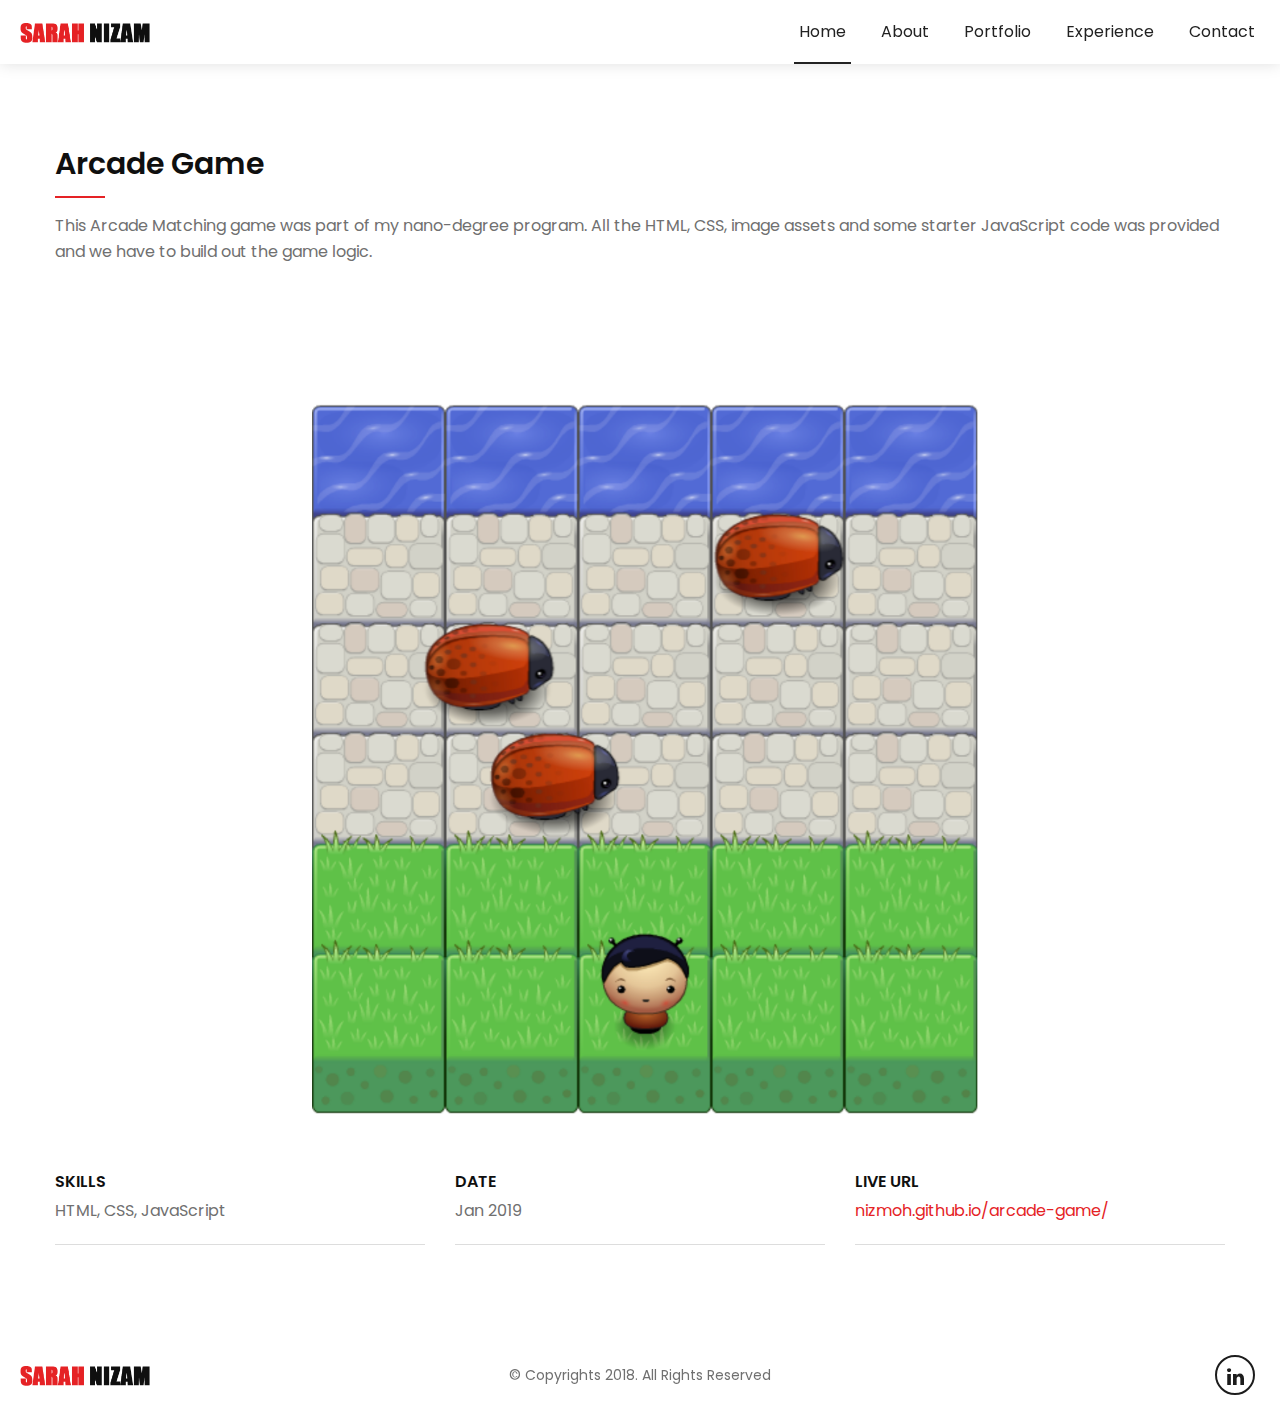
==== commit 9fcc22f1: "updates" ====
--- a/arcade-game-project.html
+++ b/arcade-game-project.html
@@ -11,7 +11,7 @@
 <link rel="shortcut icon" href="images/favicon.ico">
 
 <link href="https://fonts.googleapis.com/css?family=Oswald:300,400,500,600,700" rel="stylesheet">
-<link href="https://fonts.googleapis.com/css?family=Poppins:300,400,400i,500,600,700,800,900" rel="stylesheet"> 
+<link href="https://fonts.googleapis.com/css?family=Poppins:300,400,400i,500,600,700,800,900" rel="stylesheet">
 <!-- Google Fonts -->
 <link rel="stylesheet" type="text/css" href="css/bootstrap.css">
 <!-- Bootstrap CSS -->
@@ -30,14 +30,14 @@
 </head>
 <body>
 <div id="wrapper">
-	
+
 	<!--HEADER START-->
 	<header id="header">
 		<div class="container">
 			<div class="navbar">
 				<div class="logo">
 					<span>
-						<a href="index.html" id="logo">							
+						<a href="index.html" id="logo">
 							<img class="logo-dark" src="images/logo.png" alt="Radiance">
 						</a>
 					</span>
@@ -52,15 +52,15 @@
 								<li><a href="index.html#portfolio"><span>Portfolio</span></a></li>
 								<li><a href="index.html#experience"><span>Experience</span></a></li>
 								<li><a href="index.html#contact"><span>Contact</span></a></li>
-							</ul><!--/.navigation-menu--> 
-						</div><!--/.nav-box--> 
-					</nav><!--/#navigation--> 
-				</div><!--/.navigation-row--> 
-			</div><!--/.navbar--> 
-		</div><!--/.container--> 
+							</ul><!--/.navigation-menu-->
+						</div><!--/.nav-box-->
+					</nav><!--/#navigation-->
+				</div><!--/.navigation-row-->
+			</div><!--/.navbar-->
+		</div><!--/.container-->
 	</header><!--/#header-->
 	<!--HEADER END-->
-	
+
     <section id="main">
         <div class="section">
         	<div class="container container-sm">
@@ -82,7 +82,7 @@
 								<div class="col-md-4">
 									<div class="info-inner">
 										<strong>Date</strong>
-										<p>June 2018</p>
+										<p>Jan 2019</p>
 									</div>
 								</div>
 								<div class="col-md-4">
@@ -92,7 +92,7 @@
 									</div><!--/.info-inner-->
 								</div>
 							</div><!--/.row-->
-							
+
 						</div><!--/.project-detail-col-->
 					</div><!--/col-->
 				</div><!--/.row-->
@@ -100,7 +100,7 @@
             </div><!--/.container-->
         </div><!--/.section-->
     </section><!--/#main -->
-	
+
 	<!--FOOTER START-->
 	<footer id="footer">
 		<div class="container">
@@ -117,26 +117,26 @@
 					</ul><!--/.social-links-->
 				</div><!--.col-->
 			</div><!--/.row-->
-		</div><!--/.container--> 
-	</footer><!--#/footer--> 
-	<!--FOOTER END--> 
+		</div><!--/.container-->
+	</footer><!--#/footer-->
+	<!--FOOTER END-->
 	<a class="back-top" href="#"><i class="fa fa-angle-up" aria-hidden="true"></i></a>
 </div><!--/#wrapper-->
-<script src="js/jquery.js"></script> 
-<!-- Latest jQuery Library File --> 
-<script src="js/bootstrap.min.js"></script> 
-<!-- Latest Bootstrap --> 
-<script src="js/modernizr.min.js"></script> 
-<!-- modernizer JS --> 
-<script src="js/owl.carousel.min.js"></script> 
+<script src="js/jquery.js"></script>
+<!-- Latest jQuery Library File -->
+<script src="js/bootstrap.min.js"></script>
+<!-- Latest Bootstrap -->
+<script src="js/modernizr.min.js"></script>
+<!-- modernizer JS -->
+<script src="js/owl.carousel.min.js"></script>
 <!-- owl-carousel min js  -->
-<script src="js/waypoints.min.js"></script> 
-<!-- waypoints min js--> 
-<script src="js/jquery.counterup.min.js"></script> 
-<!-- counterup min js  --> 
-<script src="js/jquery.magnific-popup.min.js"></script> 
+<script src="js/waypoints.min.js"></script>
+<!-- waypoints min js-->
+<script src="js/jquery.counterup.min.js"></script>
+<!-- counterup min js  -->
+<script src="js/jquery.magnific-popup.min.js"></script>
 <!-- Lightbox min js  -->
-<script src="js/general-scripts.js"></script> 
-<!-- Main Script --> 
+<script src="js/general-scripts.js"></script>
+<!-- Main Script -->
 </body>
-</html>+</html>
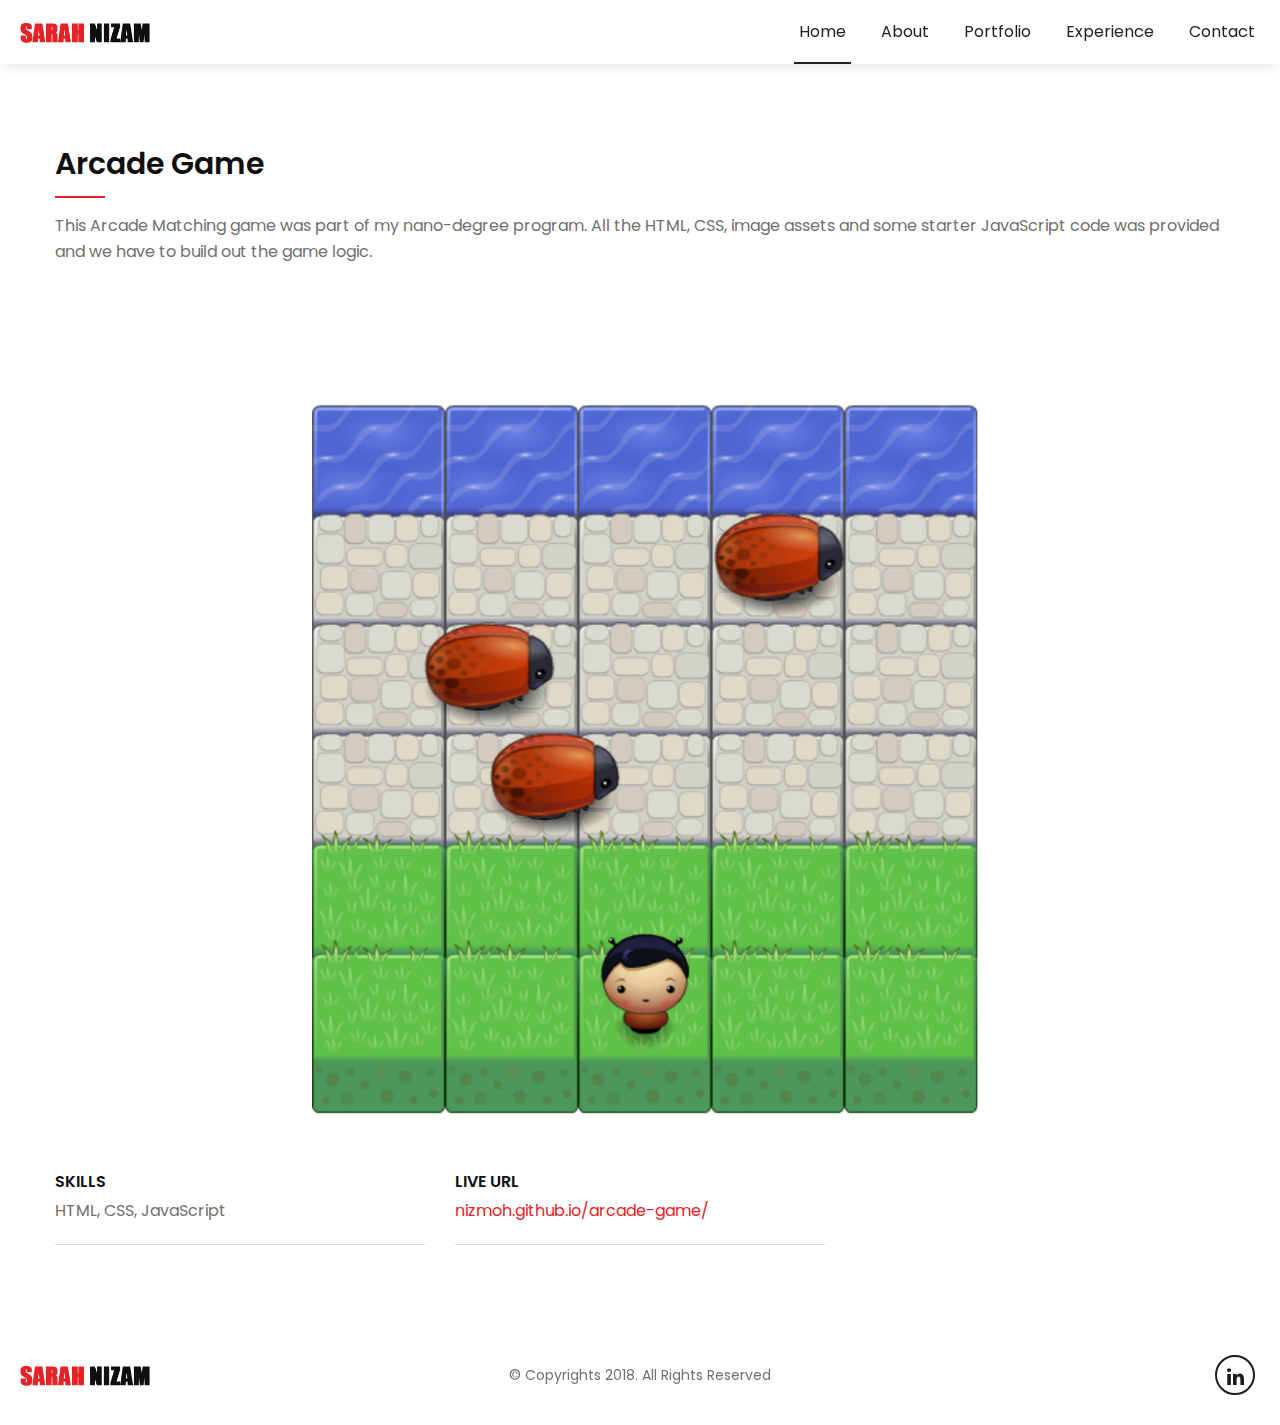
==== commit fe057a52: "updates" ====
--- a/arcade-game-project.html
+++ b/arcade-game-project.html
@@ -81,12 +81,6 @@
 								</div>
 								<div class="col-md-4">
 									<div class="info-inner">
-										<strong>Date</strong>
-										<p>Jan 2019</p>
-									</div>
-								</div>
-								<div class="col-md-4">
-									<div class="info-inner">
 										<strong>Live URL</strong>
 										<p><a href="https://nizmoh.github.io/arcade-game/" target="_blank">nizmoh.github.io/arcade-game/</a></p>
 									</div><!--/.info-inner-->
